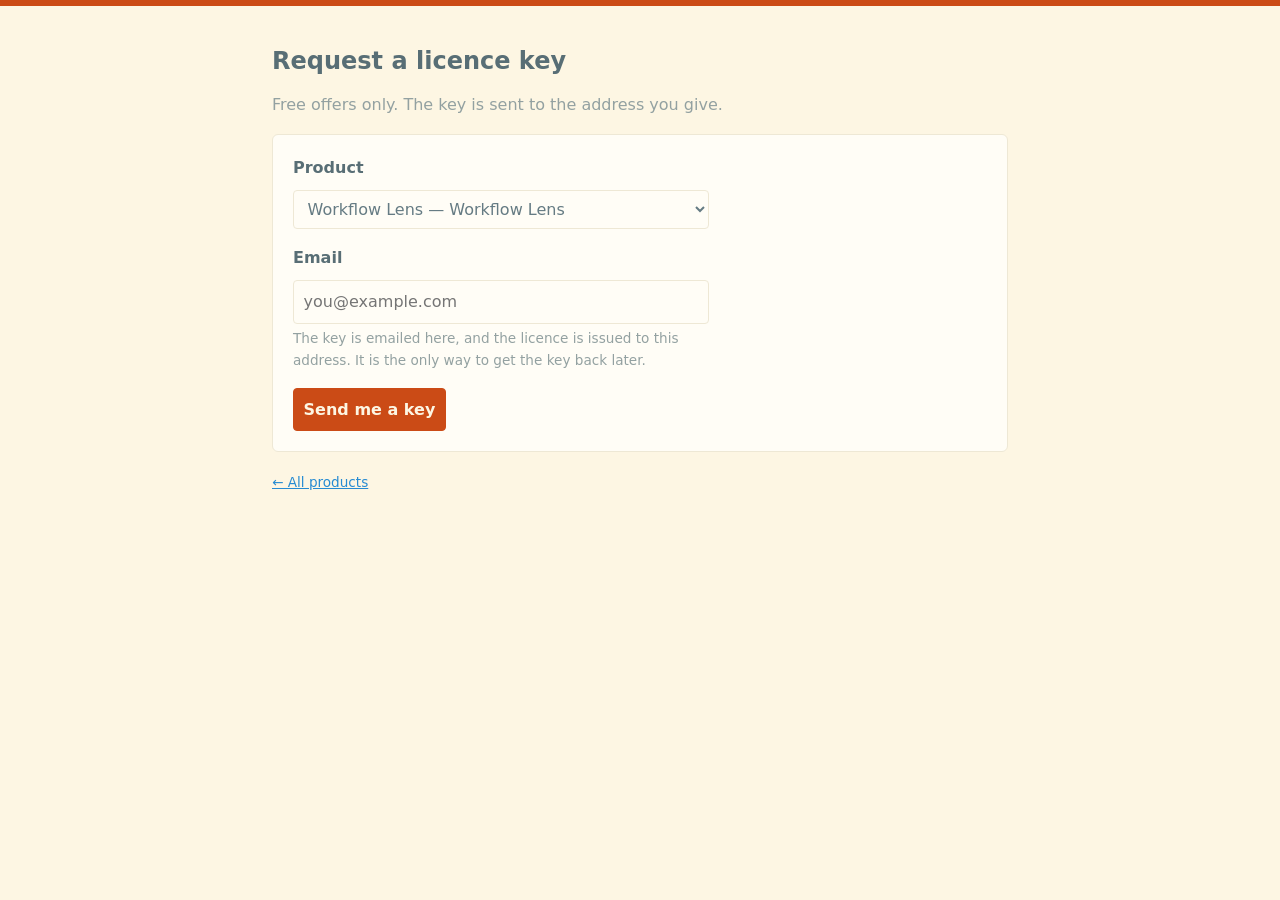
==== licence/index.html @ 4d60c3ec "Serve the catalog, and a licence request form The site renders data rather than restating it. Produc" ====
<!DOCTYPE html>
<html lang="en" data-fa-kit-code="5df958b77d">
<head>
<meta charset="utf-8">
<meta name="viewport" content="width=device-width, initial-scale=1">
<title>Licence — cprima-forge</title>
<link rel="stylesheet" href="https://ka-p.webawesome.com/kit/9d55e66325f84b80/webawesome@3.12.0/styles/themes/default.css">
<link rel="stylesheet" href="https://ka-p.webawesome.com/kit/9d55e66325f84b80/webawesome@3.12.0/styles/utilities.css">
<link rel="stylesheet" href="https://ka-p.webawesome.com/kit/9d55e66325f84b80/webawesome@3.12.0/styles/native.css">
<script type="module" src="https://ka-p.webawesome.com/kit/9d55e66325f84b80/webawesome@3.12.0/webawesome.loader.js"></script>
<link rel="stylesheet" href="/assets/site.css">
<style>
  form { display: grid; gap: 1rem; max-width: 26rem; }
  .field { display: grid; gap: .3rem; }
  .hint { color: var(--base1); font-size: .85rem; }
  .ok { border: 1px solid var(--green); border-left-width: 3px; border-radius: 6px; padding: 1rem; }
</style>
</head>
<body>
<main>
  <h1><i class="fa-solid fa-key"></i> Request a licence key</h1>
  <p class="muted">Free offers only. The key is sent to the address you give.</p>

  <article class="card">
    <form id="f">
      <div class="field">
        <label for="sku">Product</label>
        <select id="sku" name="sku" required>
          <option value="">Loading…</option>
        </select>
      </div>

      <div class="field">
        <label for="email">Email</label>
        <input type="email" id="email" name="email" required autocomplete="email"
               placeholder="you@example.com">
        <span class="hint">
          The key is emailed here, and the licence is issued to this address.
          It is the only way to get the key back later.
        </span>
      </div>

      <div>
        <button type="submit" id="go">
          <i class="fa-solid fa-paper-plane"></i> Send me a key
        </button>
      </div>
    </form>
    <div id="msg" hidden></div>
  </article>

  <p class="meta"><a href="/products/">← All products</a></p>
</main>

<script>
// Where the secrets live. This page holds none: minting a licence needs a
// Keygen admin token and sending mail needs a provider token, and anything in
// a static page is public. So the page collects input and the worker does the
// privileged work.
// A custom domain, not *.workers.dev: that hostname appears on shared
// corporate blocklists, and the people who need a key are behind exactly that
// kind of proxy. jerm.uk because its zone is already on the Cloudflare account
// — licence.cprima.net would need the whole zone moved off INWX, along with
// the DKIM records that make mail work, since Cloudflare's subdomain zones are
// Enterprise-only.
const API = "https://licence.jerm.uk";

const $ = id => document.getElementById(id);
const show = (cls, text) => {
  const m = $("msg");
  m.hidden = false;
  m.className = cls;
  m.textContent = text;
};

// Offers come from the catalog, so this page never hardcodes a SKU. Only free
// and active ones: anything else cannot be self-served and listing it would
// promise something this form cannot deliver.
fetch("/api/v1/catalog.json")
  .then(r => r.json())
  .then(cat => {
    const sel = $("sku");
    sel.textContent = "";
    const wanted = new URLSearchParams(location.search).get("sku");
    const offers = cat.products.flatMap(p =>
      p.offers.filter(o => o.status === "active" && o.price.amount === 0)
              .map(o => ({ ...o, product: p.name })));

    if (!offers.length) {
      sel.innerHTML = "<option value=''>Nothing available</option>";
      $("go").disabled = true;
      return;
    }
    for (const o of offers) {
      const opt = document.createElement("option");
      opt.value = o.sku;
      opt.textContent = `${o.product} — ${o.name}`;
      if (o.sku === wanted) opt.selected = true;
      sel.append(opt);
    }
  })
  .catch(() => {
    $("sku").innerHTML = "<option value=''>Catalog unavailable</option>";
    $("go").disabled = true;
  });

$("f").addEventListener("submit", async e => {
  e.preventDefault();
  const go = $("go");
  go.disabled = true;
  show("muted", "Sending…");

  try {
    const r = await fetch(API + "/free-key", {
      method: "POST",
      headers: { "Content-Type": "application/json" },
      body: JSON.stringify({ sku: $("sku").value, email: $("email").value }),
    });
    const body = await r.json().catch(() => ({}));

    if (r.ok) {
      // Deliberately does NOT show the key. The point of the email is to prove
      // the address works; printing the key here would make the email
      // decorative and let anyone harvest keys for addresses they do not own.
      show("ok", "Sent. Check your inbox — and your spam folder.");
      $("f").reset();
    } else if (r.status === 429) {
      show("error", body.error || "A key was already sent recently. Try again later.");
    } else {
      show("error", body.error || `Something went wrong (HTTP ${r.status}).`);
    }
  } catch {
    // A network failure and a CORS rejection look identical here by design;
    // the browser does not tell the page which it was.
    show("error", "Could not reach the licence service.");
  } finally {
    go.disabled = false;
  }
});
</script>
</body>
</html>
---- assets/site.css ----
/* cprima-forge visual identity.
 *
 * Solarized Light, and an orange rectangle across the top. Both are fixed
 * points, not defaults to be tuned per page: the bar is the mark people
 * recognise before they read anything, so it is the same height, the same
 * colour and in the same place on every page.
 *
 * Solarized is a measured palette — its greys are chosen so that background
 * and foreground hold a constant perceptual relationship. Substituting a
 * "close enough" hex breaks that, so every colour below is the published
 * value and none is invented.
 *
 * Light only. Solarized Dark is the natural counterpart and is deliberately
 * NOT wired to prefers-color-scheme here: the identity is the light one, and a
 * visitor whose OS is in dark mode should still recognise the site.
 */

:root {
  /* Solarized, canonical values */
  --base3:  #fdf6e3;  /* background */
  --base2:  #eee8d5;  /* background highlight, rules */
  --base1:  #93a1a1;  /* comments, de-emphasised */
  --base00: #657b83;  /* body text */
  --base01: #586e75;  /* emphasised text, headings */
  --base02: #073642;
  --orange: #cb4b16;  /* the mark */
  --blue:   #268bd2;  /* links */
  --green:  #859900;
  --red:    #dc322f;

  --bar-height: 6px;
}

*, *::before, *::after { box-sizing: border-box; }

html { color-scheme: light; }

body {
  margin: 0;
  /* Room for the bar, which is fixed so it survives scrolling — a mark that
     scrolls away stops being a mark. */
  padding: calc(var(--bar-height) + 2.5rem) 1.25rem 4rem;
  background: var(--base3);
  color: var(--base00);
  font: 16px/1.6 system-ui, -apple-system, "Segoe UI", sans-serif;
}

body::before {
  content: "";
  position: fixed;
  inset: 0 0 auto 0;
  height: var(--bar-height);
  background: var(--orange);
  z-index: 10;
}

main { max-width: 46rem; margin: 0 auto; }

h1, h2, h3 { color: var(--base01); line-height: 1.25; }
h1 { font-size: 1.5rem; margin: 0 0 .25rem; }
h2 { font-size: 1.15rem; margin: 0 0 .35rem; }

a { color: var(--blue); }
a:hover { color: var(--orange); }

.muted { color: var(--base1); }

.card {
  border: 1px solid var(--base2);
  border-radius: 6px;
  background: #fffdf6;      /* a shade above base3, so cards lift off the page */
  padding: 1.25rem;
  margin: 0 0 1.25rem;
}

.rule { border: 0; border-top: 1px solid var(--base2); margin: .9rem 0; }

/* Offers stack inside a product card, separated rather than boxed again —
   nesting a border inside a border reads as two unrelated things. */
.offer { border-top: 1px solid var(--base2); padding-top: .9rem; margin-top: .9rem; }
.offer:first-of-type { border-top: 0; padding-top: 0; margin-top: 0; }

.row { display: flex; align-items: baseline; gap: .6rem; flex-wrap: wrap; }
.name { font-weight: 600; color: var(--base01); }
.price { font-variant-numeric: tabular-nums; }

.tag {
  font-size: .72rem;
  text-transform: uppercase;
  letter-spacing: .04em;
  border: 1px solid var(--base2);
  border-radius: 99px;
  padding: .1rem .5rem;
  color: var(--base1);
}

ul { margin: .5rem 0 0; padding-left: 1.1rem; }
li { margin: .15rem 0; }

.meta { color: var(--base1); font-size: .85rem; margin-top: .5rem; }

.error {
  border: 1px solid var(--red);
  border-left-width: 3px;
  border-radius: 6px;
  padding: 1rem;
  color: var(--red);
}

label { display: block; font-weight: 600; color: var(--base01); margin: 0 0 .3rem; }

input, select, button {
  font: inherit;
  border-radius: 4px;
  border: 1px solid var(--base2);
  padding: .5rem .6rem;
  background: #fffdf6;
  color: var(--base00);
}

input:focus, select:focus, button:focus-visible {
  outline: 2px solid var(--orange);
  outline-offset: 1px;
}

button {
  background: var(--orange);
  border-color: var(--orange);
  color: var(--base3);
  cursor: pointer;
  font-weight: 600;
}

button:disabled { opacity: .55; cursor: not-allowed; }

code, pre, .key {
  font-family: ui-monospace, SFMono-Regular, "Cascadia Mono", Consolas, monospace;
}
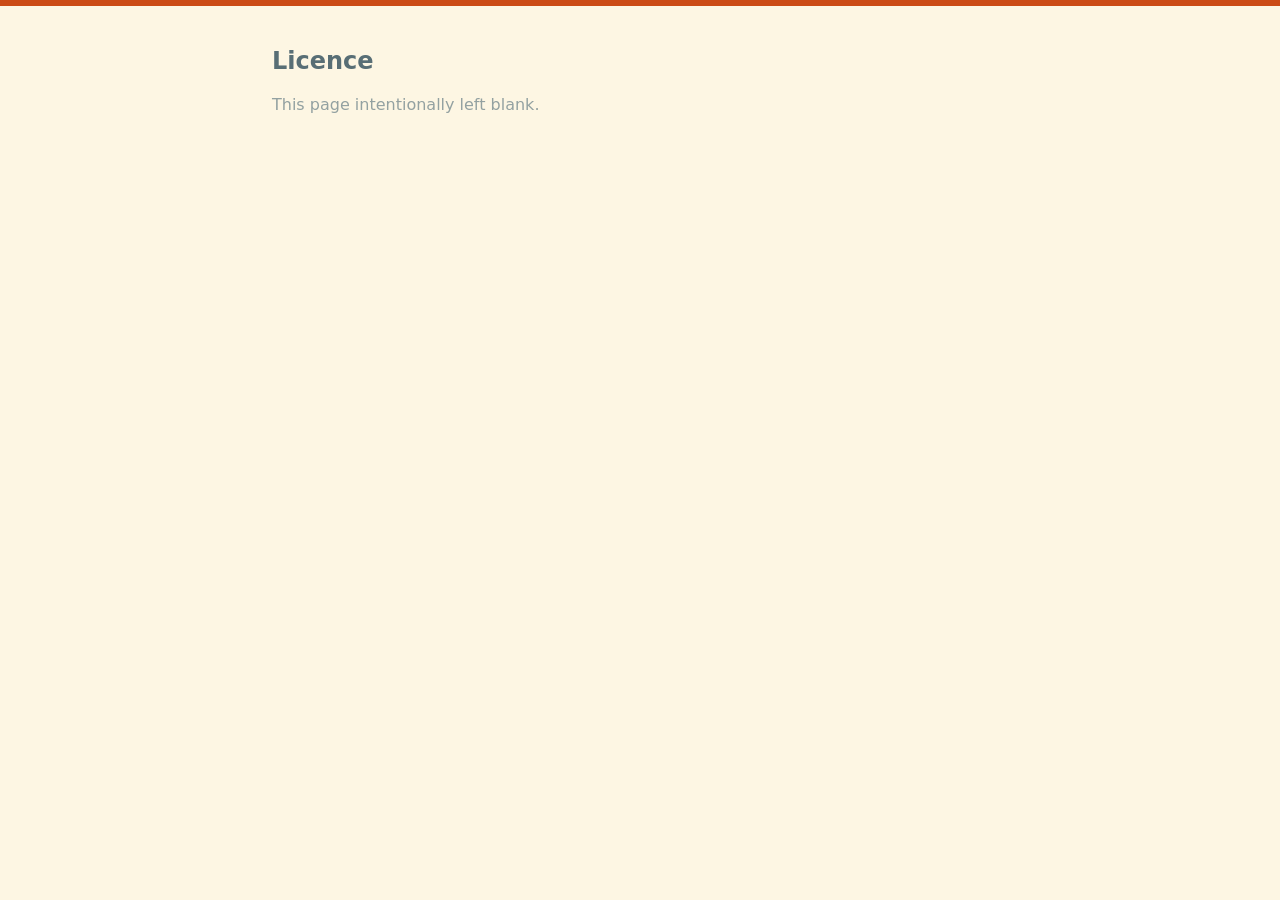
==== commit c9b3f968: "Withdraw the catalog and key-request presentation All three pages now say "This page intentionally l" ====
--- a/licence/index.html
+++ b/licence/index.html
@@ -18,41 +18,36 @@
 </head>
 <body>
 <main>
-  <h1><i class="fa-solid fa-key"></i> Request a licence key</h1>
-  <p class="muted">Free offers only. The key is sent to the address you give.</p>
-
-  <article class="card">
-    <form id="f">
-      <div class="field">
-        <label for="sku">Product</label>
-        <select id="sku" name="sku" required>
-          <option value="">Loading…</option>
-        </select>
-      </div>
-
-      <div class="field">
-        <label for="email">Email</label>
-        <input type="email" id="email" name="email" required autocomplete="email"
-               placeholder="you@example.com">
-        <span class="hint">
-          The key is emailed here, and the licence is issued to this address.
-          It is the only way to get the key back later.
-        </span>
-      </div>
-
-      <div>
-        <button type="submit" id="go">
-          <i class="fa-solid fa-paper-plane"></i> Send me a key
-        </button>
-      </div>
-    </form>
-    <div id="msg" hidden></div>
-  </article>
-
-  <p class="meta"><a href="/products/">← All products</a></p>
+  <h1>Licence</h1>
+  <p class="muted">This page intentionally left blank.</p>
 </main>
 
-<script>
+<!--
+  THE REQUEST FORM IS DISABLED, DELIBERATELY AND TEMPORARILY.
+
+  The markup and script below are unchanged and inert. `type="text/plain"` stops
+  the browser executing the script, which preserves the source exactly instead of
+  wrapping it in an HTML comment and hoping no `--` inside the JavaScript ends the
+  comment early. Restore by putting the form back and changing the type to
+  `module`.
+
+  Withdrawing the form is presentation only, and that is the whole intent. The
+  worry is not an attacker; it is a curious user following the homepage link in
+  the extension's marketplace listing and poking around a commerce flow that is
+  half-built. Removing the invitation removes that.
+
+  POST /free-key REMAINS OPEN AND IS MEANT TO. It still issues and still mails,
+  and a key can still be requested by anyone who calls it directly — the CORS
+  rule on it is browser-enforced and, as entry.py says outright, "not a security
+  boundary". Nothing here should be read as closing it.
+
+  If it ever does need closing, the lever is the self-service sales channel in
+  skus.yaml, not this page: free_key.py treats a SKU without an open channel as
+  unrequestable and answers 404, the same answer it gives for a SKU that does not
+  exist. That was considered and deliberately not done.
+-->
+
+<script type="text/plain" data-disabled="licence-request">
 // Where the secrets live. This page holds none: minting a licence needs a
 // Keygen admin token and sending mail needs a provider token, and anything in
 // a static page is public. So the page collects input and the worker does the
